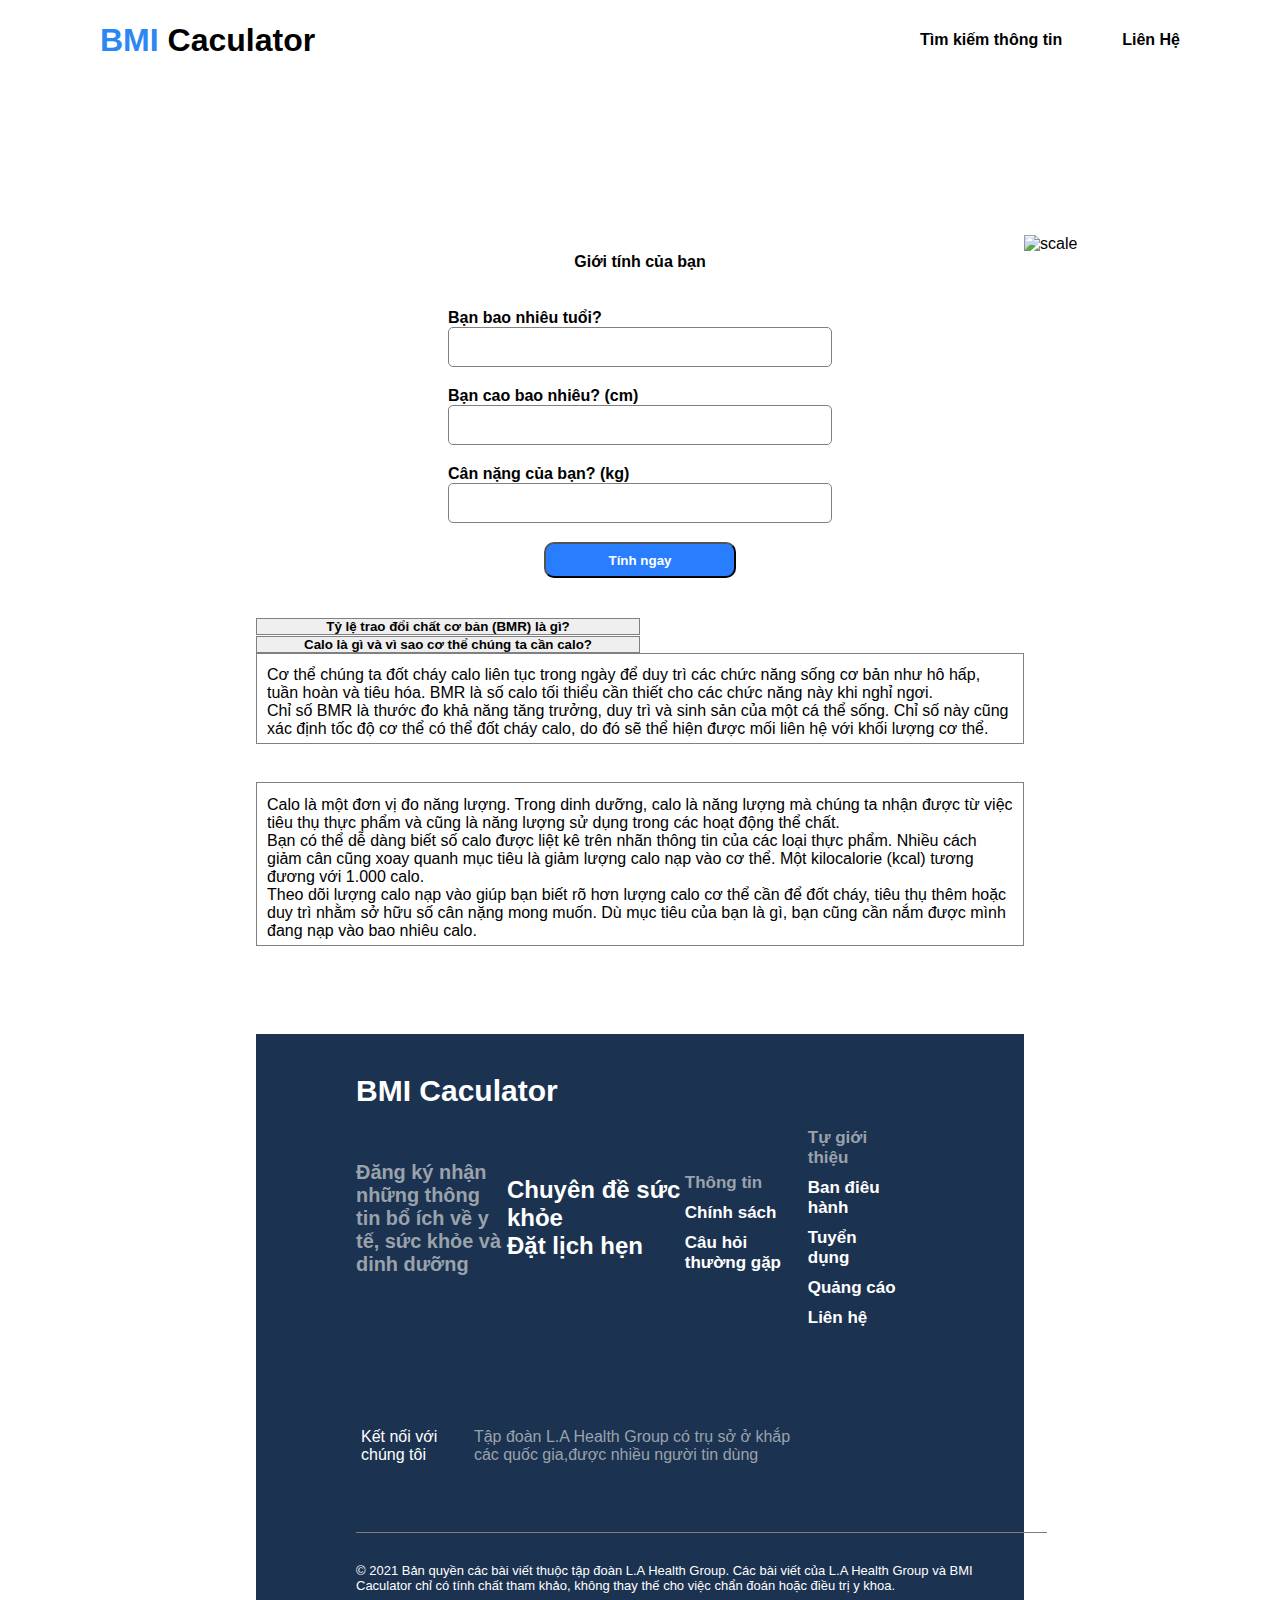
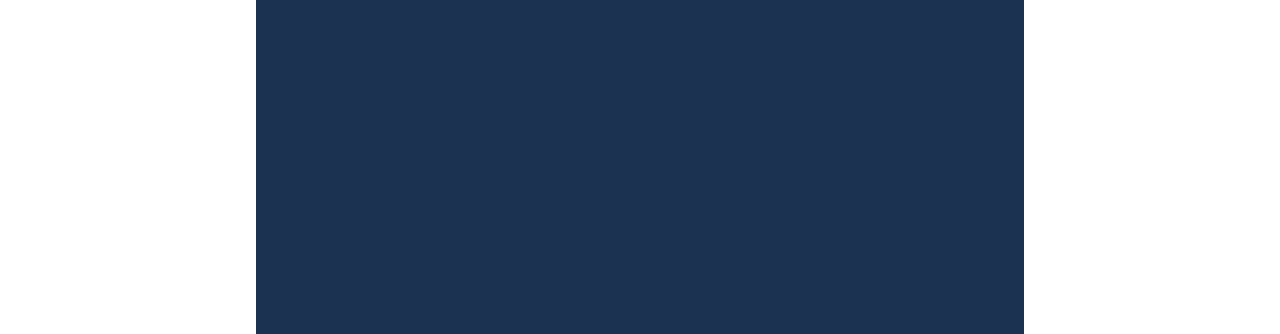
==== bmr.html @ e8ec4d1c "Add files via upload" ====
<!DOCTYPE html>
<html lang="en">
  <head>
    <meta charset="UTF-8" />
    <meta http-equiv="X-UA-Compatible" content="IE=edge" />
    <meta name="viewport" content="width=device-width, initial-scale=1.0" />
    <title>Tính chỉ số BMR</title>
    <link rel="stylesheet" href="stylebmr.css" />
    <link rel="preconnect" href="https://fonts.gstatic.com" />
    <link
      href="https://fonts.googleapis.com/css2?family=Poppins:wght@300;500&display=swap"
      rel="stylesheet"
    />
    <link
      rel="stylesheet"
      href="https://pro.fontawesome.com/releases/v5.12.0/css/all.css"
    />
    <!-- CSS only -->
    <link
      href="https://cdn.jsdelivr.net/npm/bootstrap@5.0.0-beta3/dist/css/bootstrap.min.css"
      rel="stylesheet"
      integrity="sha384-eOJMYsd53ii+scO/bJGFsiCZc+5NDVN2yr8+0RDqr0Ql0h+rP48ckxlpbzKgwra6"
      crossorigin="anonymous"
    />
    <!-- JavaScript Bundle with Popper -->
    <script
      src="https://cdn.jsdelivr.net/npm/bootstrap@5.0.0-beta3/dist/js/bootstrap.bundle.min.js"
      integrity="sha384-JEW9xMcG8R+pH31jmWH6WWP0WintQrMb4s7ZOdauHnUtxwoG2vI5DkLtS3qm9Ekf"
      crossorigin="anonymous"
    ></script>
  </head>
  <body>
    <!--MENU-->
    <section class="menu">
      <h1><span> BMI </span> Caculator</h1>
      <div class="menu_text">
        <p onclick="showSearch()" id="search">Tìm kiếm thông tin</p>
        <p>Liên Hệ</p>
      </div>
    </section>

    <section class="search">
      <img
        onclick="closeSearch()"
        id="search_close"
        src="./image/close.png"
        alt=""
        style="
          width: 30px;
          height: 30px;
          position: absolute;
          top: 15px;
          right: 140px;
          cursor: pointer;
        "
      />
      <div class="search_content" style="margin-left: 100px">
        <ul>
          <li><a href="#">Bệnh tiêu hóa </a></li>
          <li><a href="#">Chăm sóc giấc ngủ </a></li>
          <li><a href="#">Mang thai </a></li>
          <li><a href="#">Sức khỏe phụ nữ </a></li>
          <li><a href="#">Thói quen lành mạnh </a></li>
          <li><a href="#">Thói quen lành mạnh </a></li>
        </ul>
      </div>
      <div class="search_content">
        <ul>
          <li><a href="#">Bệnh tiêu hóa </a></li>
          <li><a href="#">Chăm sóc giấc ngủ </a></li>
          <li><a href="#">Mang thai </a></li>
          <li><a href="#">Sức khỏe phụ nữ </a></li>
          <li><a href="#">Thói quen lành mạnh </a></li>
          <li><a href="#">Thói quen lành mạnh </a></li>
        </ul>
      </div>
      <div class="search_content">
        <ul>
          <li><a href="#">Bệnh tiêu hóa </a></li>
          <li><a href="#">Chăm sóc giấc ngủ </a></li>
          <li><a href="#">Mang thai </a></li>
          <li><a href="#">Sức khỏe phụ nữ </a></li>
          <li><a href="#">Thói quen lành mạnh </a></li>
          <li><a href="#">Thói quen lành mạnh </a></li>
        </ul>
      </div>
      <div class="search_content">
        <ul>
          <li><a href="#">Bệnh tiêu hóa </a></li>
          <li><a href="#">Chăm sóc giấc ngủ </a></li>
          <li><a href="#">Mang thai </a></li>
          <li><a href="#">Sức khỏe phụ nữ </a></li>
          <li><a href="#">Thói quen lành mạnh </a></li>
          <li><a href="#">Thói quen lành mạnh </a></li>
        </ul>
      </div>
      <div class="search_content">
        <ul>
          <li><a href="#">Bệnh tiêu hóa </a></li>
          <li><a href="#">Chăm sóc giấc ngủ </a></li>
          <li><a href="#">Mang thai </a></li>
          <li><a href="#">Sức khỏe phụ nữ </a></li>
          <li><a href="#">Thói quen lành mạnh </a></li>
          <li><a href="#">Thói quen lành mạnh </a></li>
        </ul>
      </div>
    </section>

    <!--HEADER-->
    <div class="header">
      <div class="title-bmr">
        <h1>Công cụ tính chỉ số BMR</h1>
        <p>
          Sử dụng công cụ tính chỉ số BMR có thể giúp bạn xác định nhu cầu calo
          hàng ngày dựa trên chiều cao, cân nặng, tuổi và mức độ hoạt động của
          bạn.
        </p>
      </div>
      <img class="toolsIconBmr" src="./image/toolsIconBmr.png" alt="scale" />
    </div>

    <!--INPUT DATA-->
    <div id="bmr" class="caculator">
      <form id="input1">
        <p style="font-weight: bold; text-align: left">Giới tính của bạn</p>
        <div id="gender">
          <label for="male">
            <input type="radio" name="gender" id="male" value="male" />
            <img id="male-img" src="./image/male-icon.jpg" alt="" />
          </label>
          <label for="female">
            <input type="radio" name="gender" id="female" value="female" />
            <img id="female-img" src="./image/female-icon.jpg" alt="" />
          </label>
        </div>

        <div class="inputData">
          <div class="inputNumber">
            <div class="ageNumber">
              <span>Bạn bao nhiêu tuổi?</span><br />
              <input
                id="age"
                name="ageNumber"
                type="number"
                min="5"
                max="100"
              />
            </div>
            <div class="heightNumber">
              <span>Bạn cao bao nhiêu? (cm)</span><br />
              <input
                id="tall"
                name="heightNumber"
                type="number"
                min="100"
                max="250"
              />
            </div>
            <div class="weightNumber">
              <span>Cân nặng của bạn? (kg)</span><br />
              <input id ="weight" name="weightNumber" type="number" min="10" max="200" />
            </div>
            <button type="submit" class="btn">Tính ngay</button>
          </div>
        </div>
      </form>
    </div>
    <!--gợi ý-->
    <div class="container" id="container">
    <p class="container_text" id="container_text">
      <span id="span_bmr"></span>
    </p>
    </div>


     <!--Solution-->
     <section class="how" id="how" style="display: none;" >
      <div class="status">
        <div class="status-head" onclick="status_click ()">
          <h4 id="status_text">Tình trạng</h4>
          <img
            src="./image/dropdown.png"
            alt=""
            style="width: 20px; height: 20px"
            id="status-dropdown"
          />
        </div>
        <p id="status">
          Lorem ipsum dolor sit amet consectetur adipisicing elit. Ea provident
          officiis eius fuga veritatis. Saepe commodi eum neque illum fugit sit
          maiores, eius pariatur, tenetur possimus doloribus atque unde a!
        </p>
      </div>
      <div class="risk">
        <div class="risk-head" onclick="risk_click()">
          <h4 id="risk_text">Nguy cơ</h4>
          <img
            src="./image/dropdown.png"
            alt=""
            style="width: 20px; height: 20px"
            id="risk-dropdown"
          />
        </div>
        <p id="risk">
          Lorem ipsum dolor sit amet consectetur adipisicing elit. Repellat
          dolorem distinctio alias, minima itaque, nihil dolorum sapiente omnis
          exercitationem autem quis architecto neque asperiores illum, similique
          repudiandae perspiciatis voluptates vel!
        </p>
      </div>
      <div class="recommend">
        <div class="recommend-head" onclick="recommend_click()">
          <h4 id="recommend_text">Gợi ý</h4>
          <img
            src="./image/dropdown.png"
            alt=""
            style="width: 20px; height: 20px"
            id="recommend-dropdown"
          />
        </div>
        <p id="recommend">
          Lorem ipsum dolor sit amet consectetur, adipisicing elit. Laborum
          possimus velit minus aliquam vero aut quibusdam, illo, accusantium
          laudantium non alias, animi facilis. Voluptas, omnis atque? Nulla modi
          ducimus enim!
        </p>
      </div>
    </section>

    </div>
    <!-- Tab panes -->
    <div id="tab1">
      <nav>
        <div class="nav nav-tabs" id="nav-tab" role="tablist">
          <button
            class="nav-link active"
            id="nav-home-tab"
            data-bs-toggle="tab"
            data-bs-target="#nav-home"
            type="button"
            role="tab"
            aria-controls="nav-home"
            aria-selected="true"
          >
            Tỷ lệ trao đổi chất cơ bản (BMR) là gì?
          </button>
          <button
            class="nav-link"
            id="nav-profile-tab"
            data-bs-toggle="tab"
            data-bs-target="#nav-profile"
            type="button"
            role="tab"
            aria-controls="nav-profile"
            aria-selected="false"
          >
            Calo là gì và vì sao cơ thể chúng ta cần calo?
          </button>
        </div>
      </nav>
      <div class="tab-content" id="nav-tabContent">
        <div
          class="tab-pane fade show active"
          id="nav-home"
          role="tabpanel"
          aria-labelledby="nav-home-tab"
        >
          <p>
            Cơ thể chúng ta đốt cháy calo liên tục trong ngày để duy trì các
            chức năng sống cơ bản như hô hấp, tuần hoàn và tiêu hóa. BMR là số
            calo tối thiểu cần thiết cho các chức năng này khi nghỉ ngơi. <br> Chỉ số
            BMR là thước đo khả năng tăng trưởng, duy trì và sinh sản của một cá
            thể sống. Chỉ số này cũng xác định tốc độ cơ thể có thể đốt cháy
            calo, do đó sẽ thể hiện được mối liên hệ với khối lượng cơ thể.
          </p>
        </div>
        <div
          class="tab-pane fade"
          id="nav-profile"
          role="tabpanel"
          aria-labelledby="nav-profile-tab"
        >
          <p>
            Calo là một đơn vị đo năng lượng. Trong dinh dưỡng, calo là năng
            lượng mà chúng ta nhận được từ việc tiêu thụ thực phẩm và cũng là
            năng lượng sử dụng trong các hoạt động thể chất. <br>Bạn có thể dễ dàng
            biết số calo được liệt kê trên nhãn thông tin của các loại thực
            phẩm. Nhiều cách giảm cân cũng xoay quanh mục tiêu là giảm lượng
            calo nạp vào cơ thể. Một kilocalorie (kcal) tương đương với 1.000
            calo.<br> Theo dõi lượng calo nạp vào giúp bạn biết rõ hơn lượng calo cơ
            thể cần để đốt cháy, tiêu thụ thêm hoặc duy trì nhằm sở hữu số cân
            nặng mong muốn. Dù mục tiêu của bạn là gì, bạn cũng cần nắm được
            mình đang nạp vào bao nhiêu calo.
          </p>
        </div>
    </div>

    <!--footer-->

    <section class="footer" style="font-family: 'Open Sans', sans-serif">
      <div class="footer_content">
        <div class="footer_content_banner" style="cursor: pointer">
          <div class="footer_content_header">
            <h4 style="color: white; font-size: 30px">BMI Caculator</h4>
          </div>
          <div class="footer_content_box1">
            <div
              class="footer_content_child1"
              style="width: 30%; font-size: 24px"
            >
              <h5 style="color: rgb(154, 162, 172)">
                Đăng ký nhận những thông tin bổ ích về y tế, sức khỏe và dinh
                dưỡng
              </h5>
            </div>

            <div
              id="child2"
              class="footer_content_child1"
              style="font-size: 24px; font-weight: 700"
            >
              <ul>
                <li>Chuyên đề sức khỏe</li>
                <li>Đặt lịch hẹn</li>
              </ul>
            </div>

            <div class="footer_content_child1" id="child3">
              <ul>
                <li style="color: rgb(154, 162, 172)">Thông tin</li>
                <li>Chính sách</li>
                <li>Câu hỏi thường gặp</li>
              </ul>
            </div>

            <div
              class="footer_content_child1"
              id="child4"
              style="padding-top: 10px; padding-right: 128px"
            >
              <ul>
                <li style="color: rgb(154, 162, 172)">Tự giới thiệu</li>
                <li>Ban điêu hành</li>
                <li>Tuyển dụng</li>
                <li>Quảng cáo</li>
                <li>Liên hệ</li>
              </ul>
            </div>
          </div>
        </div>

        <div class="footer_content_final">
          <div class="contact">
            <div
              class="contact_text"
              style="
                color: white;
                padding-bottom: 10px;
                font-weight: 500;
                padding-left: 5px;
              "
            >
              <p>Kết nối với chúng tôi</p>
            </div>
            <div class="contact_img">
              <div class="image">
                <img src="./image/icons8-facebook-96.png" alt="" />
              </div>

              <div class="image">
                <img src="./image/icons8-twitter-96.png" alt="" />
              </div>

              <div class="image">
                <img src="./image/icons8-tiktok-100 (1).png" alt="" />
              </div>

              <div class="image">
                <img src="./image/icons8-play-button-96.png" alt="" />
              </div>
            </div>
          </div>
          <div class="explore">
            <div class="explore_text" style="width: 70%">
              <p style="color: rgb(154, 162, 172)">
                Tập đoàn L.A Health Group có trụ sở ở khắp các quốc gia,được
                nhiều người tin dùng
              </p>
            </div>
            <div class="explore_flag">
              <div class="flag_img">
                <img src="./image/icons8-england-30.png" alt="" />
              </div>
              <div class="flag_img">
                <img src="./image/icons8-flag-of-europe-40.png" alt="" />
              </div>
              <div class="flag_img">
                <img src="./image/icons8-mozambique-flag-30.png" alt="" />
              </div>
              <div class="flag_img">
                <img src="./image/icons8-vietnam-48 (1).png" alt="" />
              </div>
              <div class="flag_img">
                <img src="./image/icons8-vertical-flag-40.png" alt="" />
              </div>
              <div class="flag_img">
                <img src="./image/icons8-spain-flag-48.png" alt="" />
              </div>
            </div>
          </div>
        </div>

        <div class="copyright">
          <div class="copyright_content">
            <div class="text">
              <p>
                © 2021 Bản quyền các bài viết thuộc tập đoàn L.A Health Group.
                Các bài viết của L.A Health Group và BMI Caculator chỉ có tính
                chất tham khảo, không thay thế cho việc chẩn đoán hoặc điều trị
                y khoa.
              </p>
            </div>
            <div class="copyright_img">
              <img src="./image/dmca.png" alt="" />
            </div>
          </div>
        </div>
      </div>
    </section>
    <script src="./jsbmr.js"></script>
  </body>
</html>
---- stylebmr.css ----
* {
    font-family: "Lexend", sans-serif;
    margin: 0;
    padding: 0;
    box-sizing: border-box;
  }
  
  .menu {
    width: 100%;
    height: 80px;
    display: flex;
    align-items: center;
    justify-content: space-between;
    position: fixed;
    top: 0;
    left: 0;
    background: white;
    position: relative;
  }
  .menu h1 {
    padding-left: 100px;
    cursor: pointer;
  }
  .menu h1 span {
    color: #2d87f3;
  }
  .menu .menu_text {
    display: flex;
    padding-right: 100px;
  }
  .menu .menu_text p {
    padding-left: 60px;
    font-weight: 600;
    cursor: pointer;
  }
  
  .search {
    background: white;
    width: 100%;
    height: 55vh;
    display: flex;
    position: absolute;
    top: 80px;
    right: 0px;
    display: none;
    border-top: 1px solid rgb(190, 186, 186);
    box-shadow: rgb(0 0 0 / 4%) 0px 24px 32px, rgb(0 0 0 / 4%) 0px 16px 24px,
      rgb(0 0 0 / 4%) 0px 4px 8px, rgb(0 0 0 / 4%) 0px 0px 1px;
    transition: 1s;
  }
  .search .search_content {
    margin: 0 30px;
    padding-top: 40px;
    display: inline-block;
  }
  .search .search_content ul li {
    padding: 7px 0;
    list-style: none;
  }
  .search .search_content ul li a {
    text-decoration: none;
    color: rgb(38 38 38);
    font-weight: 500;
  }
  
  .header {
    height: 65%;
    background-image: url(./image/bg.png);
    background-repeat: no-repeat;
    background-size: cover;
    background-position: 0px 100%;
  }
  
  .toolsIconBmr {
    margin-left: 80%;
    width: 200px;
  }
  .header .title-bmr {
    color: white;
    padding-left: 5%;
    padding-right: 30%;
    padding-top: 5%;
    font-size: 20px;
  }
 
  
  #input1 {
    display: flex;
    flex-direction: column;
    align-items: center;
  }
  .inputData {
    margin-top: 20px;
    font-weight: bold;
  }
  .heightNumber {
    margin-top: 20px;
  }
  .weightNumber {
    margin-top: 20px;
  }
  input {
    width: 30vw;
    border-radius: 5px;
    height: 40px;
    padding: 10px;
    border: 0.1px solid gray;
    transition: 0.5s;
  }
  input:focus {
    background-color: rgb(153, 194, 255);
    transition: 0.5s;
  }
  
  .btn {
    margin: 5% 25% 10% 25%;
    border-radius: 10px !important;
    background-color: rgb(41, 126, 255) !important;
    font-weight: bold !important;
    color: white !important;
    width: 15vw !important;
    height: 4vh !important;
    padding: 1px !important;
  }
  .btn:hover {
    background-color: #0059fd !important;
  }
  
  #tab1 {
    margin: 0 20%;
  }
  .tab-pane p {
    margin-top: 1% !important;
  }
  .tab-pane {
    margin-bottom: 5% !important;
    border: 1px solid gray;
    padding: 5px 10px 5px 10px;
  }
  .nav-link {
    font-weight: bold;
    border: 0.1px solid gray !important;
    width: calc(100% / 2);
  }
  .nav-link:focus {
    background-color: rgb(1, 103, 255) !important;
    color: white !important;
    transition: 0.6s;
  }
  [type="radio"] {
    position: absolute;
    opacity: 0;
    width: 0;
    height: 0;
  }
  [type="radio"] + img:hover {
    cursor: pointer;
    opacity: 0.6;
  }
  
  .gender + img {
    display: flex;
  }
  
  .container {
    text-align: center;
    font-family: Verdana, Geneva, Tahoma, sans-serif;
  }
  #span_bmr {
    font-weight: 600;
    font-size: 30px;
  }

  /* gợi ý */
  .how {
    display: flex;
    flex-direction: column;
  }
  .status-head,
  .risk-head,
  .recommend-head {
    display: flex;
    justify-content: space-between;
    background-color: rgb(160, 235, 253);
    border: 1px solid white;
    padding: 1%;
    font-size: 15px;
  }
  .how img {
    margin-left: 5px;
    margin-top: 5px;
    cursor: pointer;
  }
  .how p {
    background-color: rgb(234, 248, 255);
    padding: 2%;
    border-radius: 5px;
    line-height: 2;
    text-align: left;
  }
  .slide-bmr {
    margin-top: 5%;
    height: 15%;
    display: flex;
    width: 100%;
  }
  #low-bmr {
    height: 5%;
    width: 30%;
    background-color: rgb(0, 102, 255);
  }



  
  .footer {
    width: 100%;
    height: auto;
    padding-top: 50px;
  }
  .footer_content {
    background: #1b3250;
    width: 100%;
    height: 100vh;
  }
  .footer_content_banner {
    padding-left: 100px;
    padding-top: 40px;
  }
  .footer_content_box1 {
    display: flex;
    justify-content: space-between;
    align-items: center;
  }
  .footer_content_child1 ul li {
    list-style: none;
    color: white;
    padding-top: 0px;
  }
  #child4 ul li {
    padding-top: 10px;
    font-size: 17px;
    font-weight: 600;
    transition: 0.6s;
  }
  #child3 ul li:hover {
    color: #105fc0;
  }
  #child4 ul li:hover {
    color: #0e5fc2;
  }
  #child2 ul li:hover {
    color: #0558be;
  }
  #child2 ul li {
    transition: 0.6s;
  }
  #child3 ul li {
    padding-top: 10px;
    font-size: 17px;
    font-weight: 600;
    transition: 0.6s;
  }
  
  .footer_content_final {
    padding-left: 100px;
    width: 90%;
    justify-content: space-between;
    display: flex;
    padding-top: 100px;
  }
  .contact_img {
    display: flex;
    justify-content: space-between;
  }
  .contact_img .image {
    padding: 0 5px;
  }
  .contact_img img {
    width: 40px;
  }
  .flag {
    display: flex;
    position: relative;
    right: -657px;
    top: -31px;
  }
  .flag_img img {
    width: 30px;
  }
  .flag_img {
    padding: 3px;
  }
  .explore_flag {
    width: 100%;
    display: flex;
  }
  .copyright_content {
    margin-left: 100px;
    margin-top: 40px;
    width: 90%;
    margin-right: 100px;
  
    border-top: 0.1px solid rgb(131, 123, 123);
    display: flex;
  }
  
  .copyright_content .text {
    width: 90%;
    color: white;
    font-size: 13px;
    padding-top: 30px;
  }
  .copyright_img {
    padding-top: 30px;
  }
  .copyright_img img {
    width: 90px;
  }
  .email_content {
    background: #e3f2ff;
    text-align: center;
    width: 50%;
    border-radius: 10px;
    height: auto;
  }
  .email_box {
    padding-left: 100px;
  }
  .email {
    padding: 150px 0;
  }
  .email_content_final {
    padding: 30px;
  }
  .signup {
    padding-top: 30px;
    color: rgb(31, 31, 31);
    font-family: "Lexend", sans-serif;
    font-size: 20px;
    padding-bottom: 15px;
  }
  ::placeholder {
    font-size: 16px;
  }
  
  .email .btn {
    padding-top: 17px;
  }
  .email .btn button {
    width: 55%;
    height: 45px;
    border: none;
    color: white;
    background: #1878ee;
    border-radius: 6px;
    font-size: 15px;
    font-weight: 500;
    cursor: pointer;
    transition: 0.5s;
  }
  .email .btn button:hover {
    background-color: #0053b9;
  }
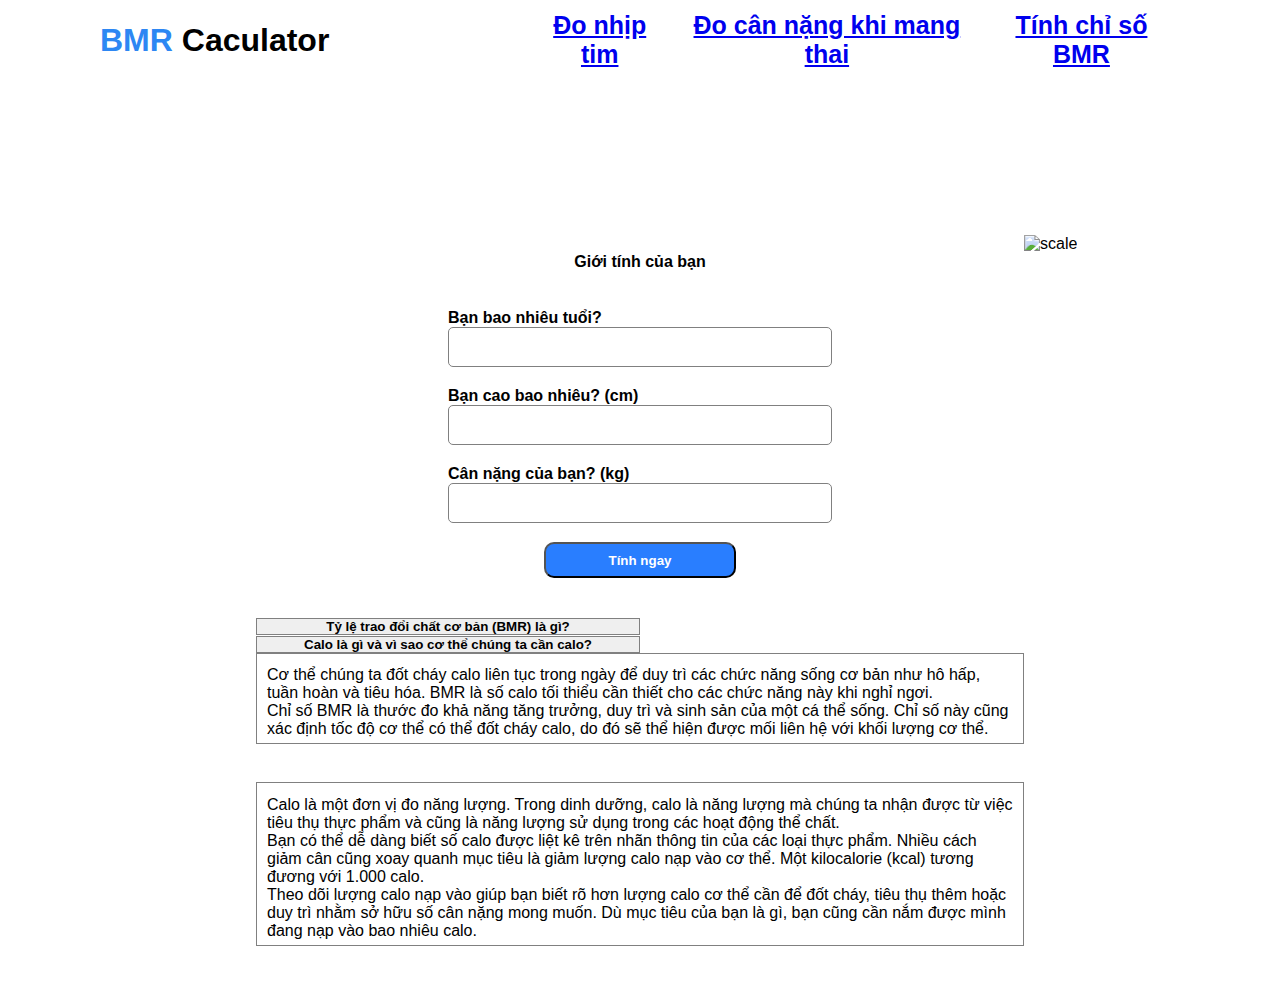
==== commit b7598280: "Add files via upload" ====
--- a/bmr.html
+++ b/bmr.html
@@ -32,77 +32,12 @@
   <body>
     <!--MENU-->
     <section class="menu">
-      <h1><span> BMI </span> Caculator</h1>
+      <h1><span> BMR </span> Caculator</h1>
       <div class="menu_text">
-        <p onclick="showSearch()" id="search">Tìm kiếm thông tin</p>
-        <p>Liên Hệ</p>
-      </div>
-    </section>
-
-    <section class="search">
-      <img
-        onclick="closeSearch()"
-        id="search_close"
-        src="./image/close.png"
-        alt=""
-        style="
-          width: 30px;
-          height: 30px;
-          position: absolute;
-          top: 15px;
-          right: 140px;
-          cursor: pointer;
-        "
-      />
-      <div class="search_content" style="margin-left: 100px">
-        <ul>
-          <li><a href="#">Bệnh tiêu hóa </a></li>
-          <li><a href="#">Chăm sóc giấc ngủ </a></li>
-          <li><a href="#">Mang thai </a></li>
-          <li><a href="#">Sức khỏe phụ nữ </a></li>
-          <li><a href="#">Thói quen lành mạnh </a></li>
-          <li><a href="#">Thói quen lành mạnh </a></li>
-        </ul>
-      </div>
-      <div class="search_content">
-        <ul>
-          <li><a href="#">Bệnh tiêu hóa </a></li>
-          <li><a href="#">Chăm sóc giấc ngủ </a></li>
-          <li><a href="#">Mang thai </a></li>
-          <li><a href="#">Sức khỏe phụ nữ </a></li>
-          <li><a href="#">Thói quen lành mạnh </a></li>
-          <li><a href="#">Thói quen lành mạnh </a></li>
-        </ul>
-      </div>
-      <div class="search_content">
-        <ul>
-          <li><a href="#">Bệnh tiêu hóa </a></li>
-          <li><a href="#">Chăm sóc giấc ngủ </a></li>
-          <li><a href="#">Mang thai </a></li>
-          <li><a href="#">Sức khỏe phụ nữ </a></li>
-          <li><a href="#">Thói quen lành mạnh </a></li>
-          <li><a href="#">Thói quen lành mạnh </a></li>
-        </ul>
-      </div>
-      <div class="search_content">
-        <ul>
-          <li><a href="#">Bệnh tiêu hóa </a></li>
-          <li><a href="#">Chăm sóc giấc ngủ </a></li>
-          <li><a href="#">Mang thai </a></li>
-          <li><a href="#">Sức khỏe phụ nữ </a></li>
-          <li><a href="#">Thói quen lành mạnh </a></li>
-          <li><a href="#">Thói quen lành mạnh </a></li>
-        </ul>
-      </div>
-      <div class="search_content">
-        <ul>
-          <li><a href="#">Bệnh tiêu hóa </a></li>
-          <li><a href="#">Chăm sóc giấc ngủ </a></li>
-          <li><a href="#">Mang thai </a></li>
-          <li><a href="#">Sức khỏe phụ nữ </a></li>
-          <li><a href="#">Thói quen lành mạnh </a></li>
-          <li><a href="#">Thói quen lành mạnh </a></li>
-        </ul>
+    
+        <h2><a href="/index_nhiptim.html" target="_blank">Đo nhịp tim</a></h2>
+        <h2><a href="/index_pregnant.html" target="_blank">Đo cân nặng khi mang thai</a></h2>
+        <h2><a href="/bmr/bmr.html" target="_blank">Tính chỉ số BMR</a></h2>
       </div>
     </section>
 
@@ -295,138 +230,6 @@
         </div>
     </div>
 
-    <!--footer-->
-
-    <section class="footer" style="font-family: 'Open Sans', sans-serif">
-      <div class="footer_content">
-        <div class="footer_content_banner" style="cursor: pointer">
-          <div class="footer_content_header">
-            <h4 style="color: white; font-size: 30px">BMI Caculator</h4>
-          </div>
-          <div class="footer_content_box1">
-            <div
-              class="footer_content_child1"
-              style="width: 30%; font-size: 24px"
-            >
-              <h5 style="color: rgb(154, 162, 172)">
-                Đăng ký nhận những thông tin bổ ích về y tế, sức khỏe và dinh
-                dưỡng
-              </h5>
-            </div>
-
-            <div
-              id="child2"
-              class="footer_content_child1"
-              style="font-size: 24px; font-weight: 700"
-            >
-              <ul>
-                <li>Chuyên đề sức khỏe</li>
-                <li>Đặt lịch hẹn</li>
-              </ul>
-            </div>
-
-            <div class="footer_content_child1" id="child3">
-              <ul>
-                <li style="color: rgb(154, 162, 172)">Thông tin</li>
-                <li>Chính sách</li>
-                <li>Câu hỏi thường gặp</li>
-              </ul>
-            </div>
-
-            <div
-              class="footer_content_child1"
-              id="child4"
-              style="padding-top: 10px; padding-right: 128px"
-            >
-              <ul>
-                <li style="color: rgb(154, 162, 172)">Tự giới thiệu</li>
-                <li>Ban điêu hành</li>
-                <li>Tuyển dụng</li>
-                <li>Quảng cáo</li>
-                <li>Liên hệ</li>
-              </ul>
-            </div>
-          </div>
-        </div>
-
-        <div class="footer_content_final">
-          <div class="contact">
-            <div
-              class="contact_text"
-              style="
-                color: white;
-                padding-bottom: 10px;
-                font-weight: 500;
-                padding-left: 5px;
-              "
-            >
-              <p>Kết nối với chúng tôi</p>
-            </div>
-            <div class="contact_img">
-              <div class="image">
-                <img src="./image/icons8-facebook-96.png" alt="" />
-              </div>
-
-              <div class="image">
-                <img src="./image/icons8-twitter-96.png" alt="" />
-              </div>
-
-              <div class="image">
-                <img src="./image/icons8-tiktok-100 (1).png" alt="" />
-              </div>
-
-              <div class="image">
-                <img src="./image/icons8-play-button-96.png" alt="" />
-              </div>
-            </div>
-          </div>
-          <div class="explore">
-            <div class="explore_text" style="width: 70%">
-              <p style="color: rgb(154, 162, 172)">
-                Tập đoàn L.A Health Group có trụ sở ở khắp các quốc gia,được
-                nhiều người tin dùng
-              </p>
-            </div>
-            <div class="explore_flag">
-              <div class="flag_img">
-                <img src="./image/icons8-england-30.png" alt="" />
-              </div>
-              <div class="flag_img">
-                <img src="./image/icons8-flag-of-europe-40.png" alt="" />
-              </div>
-              <div class="flag_img">
-                <img src="./image/icons8-mozambique-flag-30.png" alt="" />
-              </div>
-              <div class="flag_img">
-                <img src="./image/icons8-vietnam-48 (1).png" alt="" />
-              </div>
-              <div class="flag_img">
-                <img src="./image/icons8-vertical-flag-40.png" alt="" />
-              </div>
-              <div class="flag_img">
-                <img src="./image/icons8-spain-flag-48.png" alt="" />
-              </div>
-            </div>
-          </div>
-        </div>
-
-        <div class="copyright">
-          <div class="copyright_content">
-            <div class="text">
-              <p>
-                © 2021 Bản quyền các bài viết thuộc tập đoàn L.A Health Group.
-                Các bài viết của L.A Health Group và BMI Caculator chỉ có tính
-                chất tham khảo, không thay thế cho việc chẩn đoán hoặc điều trị
-                y khoa.
-              </p>
-            </div>
-            <div class="copyright_img">
-              <img src="./image/dmca.png" alt="" />
-            </div>
-          </div>
-        </div>
-      </div>
-    </section>
     <script src="./jsbmr.js"></script>
   </body>
 </html>
--- a/stylebmr.css
+++ b/stylebmr.css
@@ -24,17 +24,20 @@
   .menu h1 span {
     color: #2d87f3;
   }
-  .menu .menu_text {
+  .menu_text {
     display: flex;
     padding-right: 100px;
   }
-  .menu .menu_text p {
-    padding-left: 60px;
-    font-weight: 600;
-    cursor: pointer;
-  }
-  
-  .search {
+  .menu_text h2 {
+    cursor: pointer;
+    color: black;
+    margin: 0 1%;
+    text-align: center;
+    font-size: 25px;
+
+  }
+  
+  /* .search {
     background: white;
     width: 100%;
     height: 55vh;
@@ -61,7 +64,7 @@
     text-decoration: none;
     color: rgb(38 38 38);
     font-weight: 500;
-  }
+  } */
   
   .header {
     height: 65%;
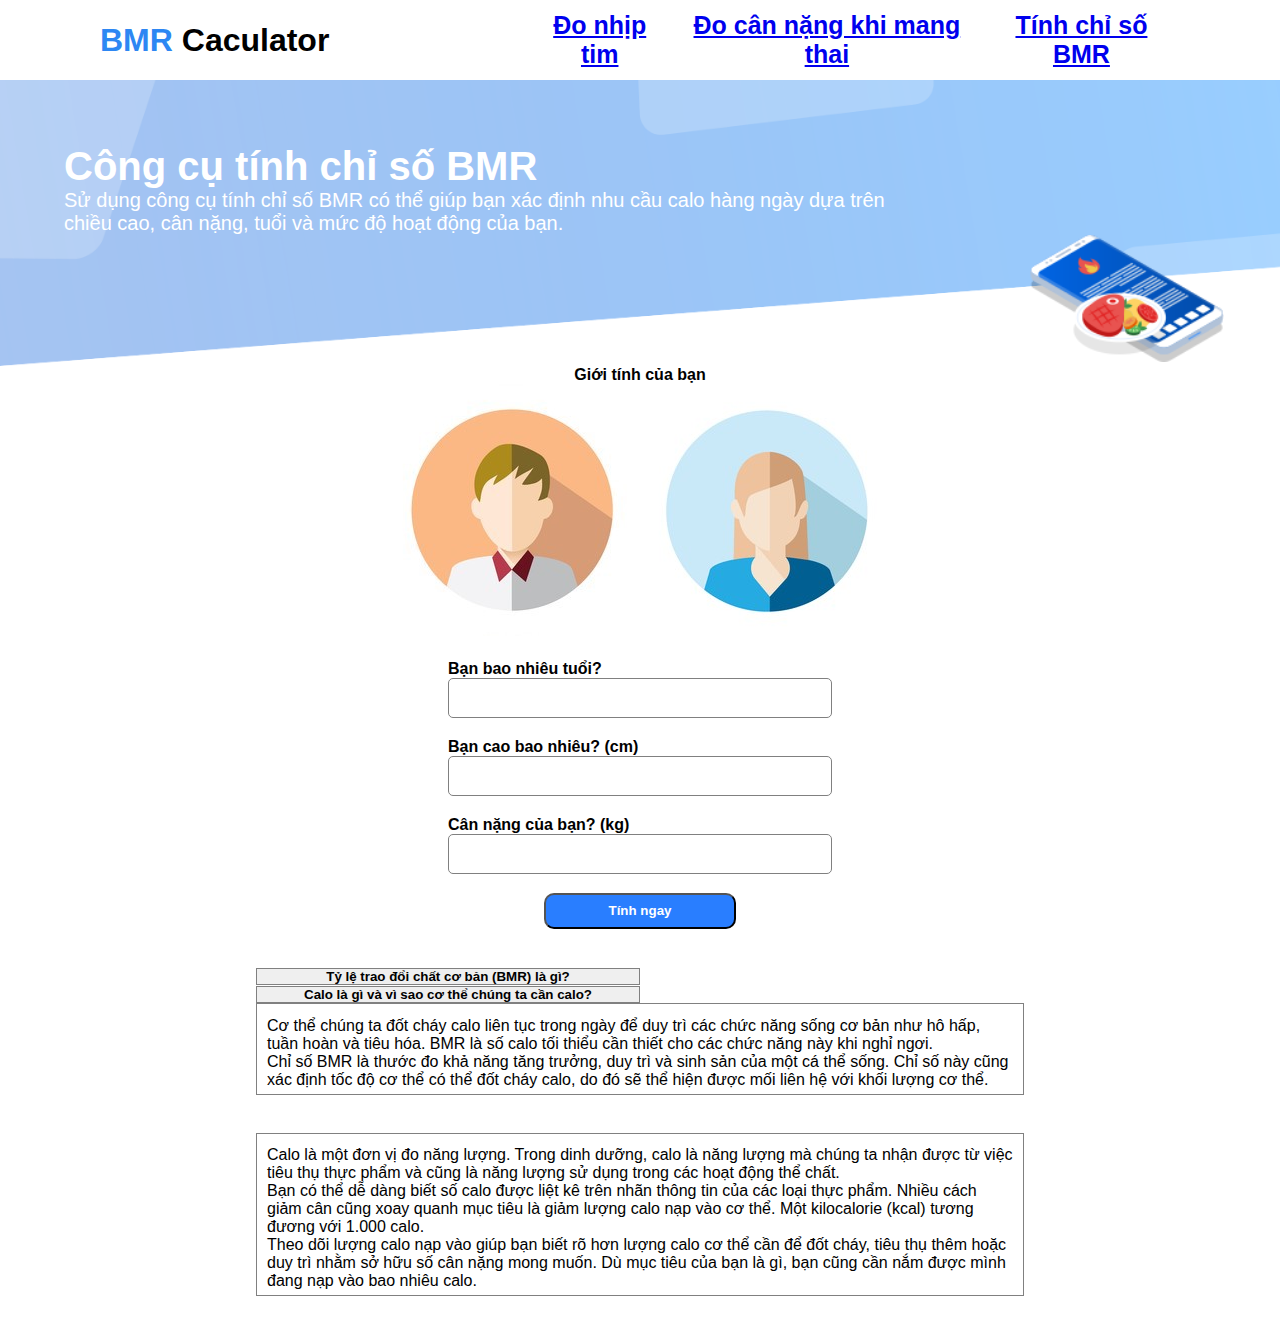
==== commit 10d9233a: "Add files via upload" ====
--- a/bmr.html
+++ b/bmr.html
@@ -35,9 +35,9 @@
       <h1><span> BMR </span> Caculator</h1>
       <div class="menu_text">
     
-        <h2><a href="/index_nhiptim.html" target="_blank">Đo nhịp tim</a></h2>
-        <h2><a href="/index_pregnant.html" target="_blank">Đo cân nặng khi mang thai</a></h2>
-        <h2><a href="/bmr/bmr.html" target="_blank">Tính chỉ số BMR</a></h2>
+        <h2><a href="./index_nhiptim.html" target="_blank">Đo nhịp tim</a></h2>
+        <h2><a href="./index_pregnant.html" target="_blank">Đo cân nặng khi mang thai</a></h2>
+        <h2><a href="./bmr.html" target="_blank">Tính chỉ số BMR</a></h2>
       </div>
     </section>
 
@@ -51,7 +51,7 @@
           bạn.
         </p>
       </div>
-      <img class="toolsIconBmr" src="./image/toolsIconBmr.png" alt="scale" />
+      <img class="toolsIconBmr" src="./toolsIconBmr.png" alt="scale" />
     </div>
 
     <!--INPUT DATA-->
@@ -61,11 +61,11 @@
         <div id="gender">
           <label for="male">
             <input type="radio" name="gender" id="male" value="male" />
-            <img id="male-img" src="./image/male-icon.jpg" alt="" />
+            <img id="male-img" src="./male-icon.jpg" alt="" />
           </label>
           <label for="female">
             <input type="radio" name="gender" id="female" value="female" />
-            <img id="female-img" src="./image/female-icon.jpg" alt="" />
+            <img id="female-img" src="./female-icon.jpg" alt="" />
           </label>
         </div>
 
@@ -114,7 +114,7 @@
         <div class="status-head" onclick="status_click ()">
           <h4 id="status_text">Tình trạng</h4>
           <img
-            src="./image/dropdown.png"
+            src="./dropdown.png"
             alt=""
             style="width: 20px; height: 20px"
             id="status-dropdown"
@@ -130,7 +130,7 @@
         <div class="risk-head" onclick="risk_click()">
           <h4 id="risk_text">Nguy cơ</h4>
           <img
-            src="./image/dropdown.png"
+            src="./dropdown.png"
             alt=""
             style="width: 20px; height: 20px"
             id="risk-dropdown"
@@ -147,7 +147,7 @@
         <div class="recommend-head" onclick="recommend_click()">
           <h4 id="recommend_text">Gợi ý</h4>
           <img
-            src="./image/dropdown.png"
+            src="./dropdown.png"
             alt=""
             style="width: 20px; height: 20px"
             id="recommend-dropdown"
--- a/stylebmr.css
+++ b/stylebmr.css
@@ -68,7 +68,7 @@
   
   .header {
     height: 65%;
-    background-image: url(./image/bg.png);
+    background-image: url(./bg.png);
     background-repeat: no-repeat;
     background-size: cover;
     background-position: 0px 100%;
